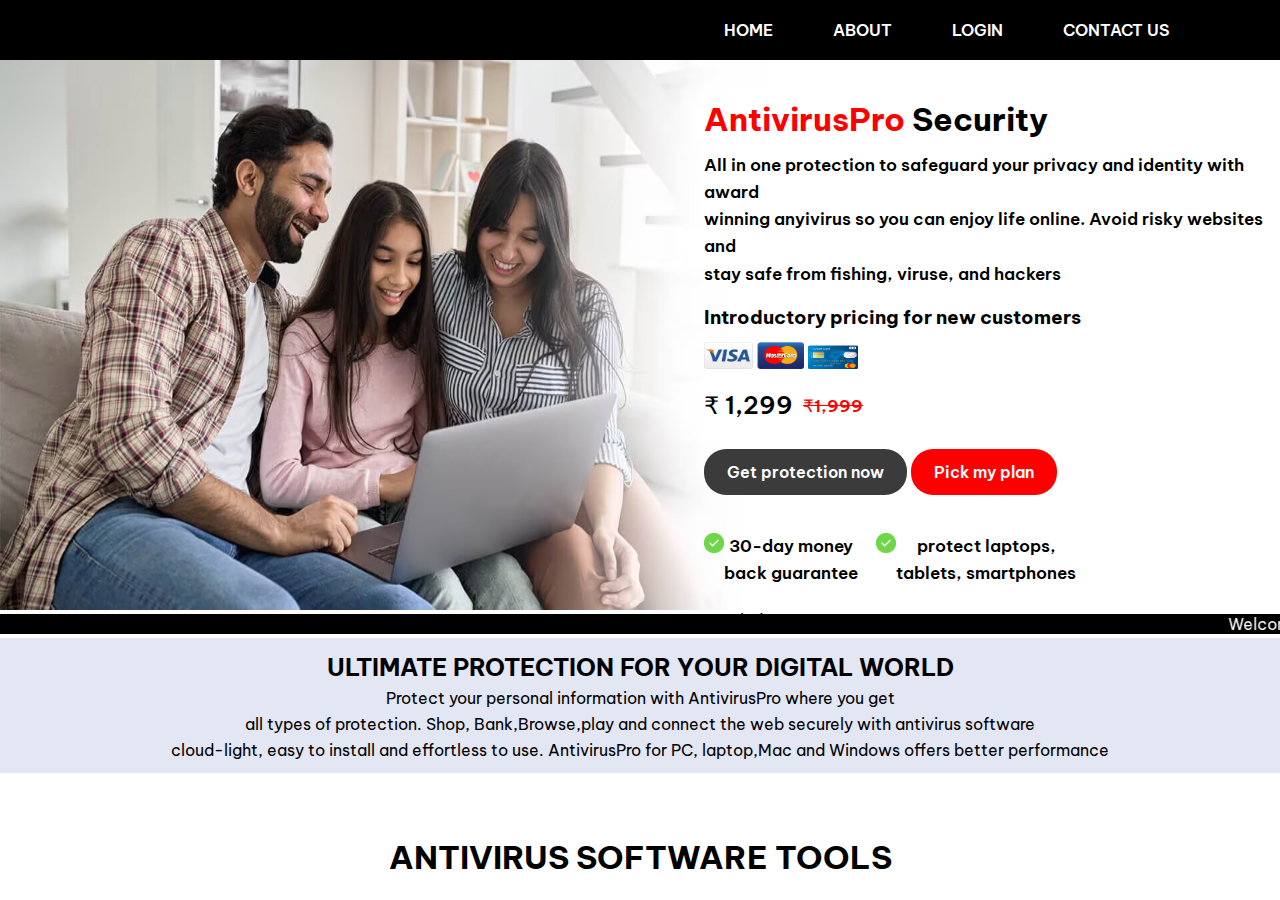
==== index.html @ f0b159dd "Add Files" ====
<!DOCTYPE html>
<html lang="en">

<head>
  <meta charset="UTF-8">
  <meta name="viewport" content="width=device-width, initial-scale=1.0">
  <title>AntivirusPro</title>
  <link rel="stylesheet" href="style.css">
  <link rel="stylesheet" type="text/css"
    href="https://cdnjs.cloudflare.com/ajax/libs/font-awesome/6.4.2/css/all.min.css">
</head>

<body>
  <div class="wrapper">
    <section id="header">
      <div class="sidebar">
        <i class="fas fa-bars" id="button"></i>
      </div>

      <div class="navbar">
        <div><a href="index.html">HOME</a></div>
        <div><a href="./html/AboutUs.html">ABOUT</a></div>
        <div><a href="./html/login.html">LOGIN</a></div>
        <div><a href="./html/contactUs.html">CONTACT US</a></div>
      </div>

    </section>

    <div class="image">
      <img src="./images/main.jpg" class="mySlides">
      <div class="text">
        <h1> <span>AntivirusPro</span> Security</h1>
        <p>All in one protection to safeguard your privacy and identity with award  <br>winning anyivirus
        so you can enjoy life online. Avoid risky websites and <br> stay safe from fishing, viruse, and hackers</p>

        <h3>Introductory pricing for new customers </h3>
        <img src="./images/card1.png" width="100">
        <img src="./images/card2.png" width="50">

        <div class="price" style="display: flex;">
          <p>&#8377; 1,299</p><p id="old-p">&#8377;1,999</p>
        </div>


        <div class="btns">
          <button class="f-btn">Get protection now</button>
          <button class="s-btn">Pick my plan</button>
          
        </div>

        <div class="feature">
          <div class="first">
            <img src="./images/tick.png">
             <p>30-day money <br>back guarantee</p>
          </div>
          
          <div class="second">
            <img src="./images/tick.png">
             <p>protect laptops, <br>tablets, smartphones</p>
          </div>
        </div>

        <div class="window">
          <p>Windows &nbsp; &nbsp;MacOs</p>
        </div>

       


      </div>
    </div>


    <marquee class="line">Welcome to AntivirusPro website. Kya aapke device mein virus hai aur aapko antivirus chahiye,
      idhar AaJao dila dunga </marquee>


    <div class="para">
      <h2>ULTIMATE PROTECTION FOR YOUR DIGITAL WORLD</h2>
      <p>Protect your personal information with AntivirusPro where you get <br>all types of protection. Shop,
        Bank,Browse,play and connect the web securely with antivirus software <br>
        cloud-light, easy to install and effortless to use. AntivirusPro for PC, laptop,Mac and Windows offers better
        performance </p>
    </div>

    <h1 class="title">ANTIVIRUS SOFTWARE TOOLS</h1>

    
  <div class="container">

      <div class="blocks">
        <div class="box">
          <img src="./images/Internet security.png" alt="">
          <h3>Internet Security for Windows</h3>
          <div class="feature">
            <p>Wi-Fi Scanner and <br> Browsing Protection</p>
          </div>
          <div class="prod-rating">
            <i class="fas fa-star"></i>
            <i class="fas fa-star"></i>
            <i class="fas fa-star"></i>
            <i class="fas fa-star"></i>
            <i class="fas fa-star-half-alt"></i>
          </div>
          <div  class="last-price">
            <p>&#8377; 1,299</p>
          </div> 
          <div class="new-price">
            <p>&#8377;999</p>
          </div>       
          <div class="users">
            <p>1 User, 1 Year</p>
          </div>
          <div class="btn" onclick="window.location.href='./html/product1.html';">BUY NOW</div>
        </div>

        <div class="box">
          <img src="./images/Total security.png" alt="">
          <h3>Total Security for Windows</h3>
          <div class="feature">
            <p>Best All round <br> Protection</p>
          </div>
          <div class="prod-rating">
            <i class="fas fa-star"></i>
            <i class="fas fa-star"></i>
            <i class="fas fa-star"></i>
            <i class="fas fa-star"></i>
            <i class="fas fa-star-half-alt"></i>
          </div>
          <div  class="last-price">
            <p>&#8377; 3,100</p>
          </div> 
          <div class="new-price">
            <p>&#8377; 2,499</p>
          </div>       
          <div class="users">
            <p>3 User, 1 Year</p>
          </div>
          <div class="btn" onclick="window.location.href='./html/product2.html';">BUY NOW</div>
        </div>

        <div class="box">
          <img src="./images/Advanced.png" alt="">
          <h3 style="font-size: 20px;">Advanced Protection for Windows</h3>
          <div class="feature">
            <p>Anti Malware and <br> Ransomware Protection</p>
          </div>
          <div class="prod-rating">
            <i class="fas fa-star"></i>
            <i class="fas fa-star"></i>
            <i class="fas fa-star"></i>
            <i class="fas fa-star"></i>
            <i class="fas fa-star-half-alt"></i>
          </div>
          <div  class="last-price">
            <p>&#8377; 1,100</p>
          </div> 
          <div class="new-price">
            <p>&#8377; 899</p>
          </div>       
          <div class="users">
            <p>1 User, 1 Year</p>
          </div>
          <div class="btn" onclick="window.location.href='./html/product3.html';">BUY NOW</div>
        </div>

        <div class="box">
          <img src="./images/security solution.png" alt="">
          <h3>Security Solution</h3>
          <div class="feature">
            <p>Wi-Fi Scanner and <br> Browsing Protection</p>
          </div>
          <div class="prod-rating">
            <i class="fas fa-star"></i>
            <i class="fas fa-star"></i>
            <i class="fas fa-star"></i>
            <i class="fas fa-star"></i>
            <i class="fas fa-star-half-alt"></i>
          </div>
          <div  class="last-price">
            <p>&#8377; 1,200</p>
          </div> 
          <div class="new-price">
            <p>&#8377; 1,099</p>
          </div>       
          <div class="users">
            <p>1 User, 1 Year</p>
          </div>
          <div class="btn" onclick="window.location.href='./html/product4.html';">BUY NOW</div>
        </div>

        <div class="box">
          <img src="./images/Antiviruspro.png" alt="">
          <h3>AntivirusPro Security</h3>
          <div class="feature">
            <p>Wi-Fi Scanner and <br> Browsing Protection</p>
          </div>
          <div class="prod-rating">
            <i class="fas fa-star"></i>
            <i class="fas fa-star"></i>
            <i class="fas fa-star"></i>
            <i class="fas fa-star"></i>
            <i class="fas fa-star-half-alt"></i>
          </div>
          <div  class="last-price">
            <p>&#8377; 1,299</p>
          </div> 
          <div class="new-price">
            <p>&#8377; 1,099</p>
          </div>       
          <div class="users">
            <p>1 User, 1 Year</p>
          </div>
          <div class="btn" onclick="window.location.href='./html/product5.html';">BUY NOW</div>
        </div>

        <div class="box">
          <img src="./images/Bitfender.png" alt="">
          <h3>Bitfender Solution Security</h3>
          <div class="feature">
            <p>Wi-Fi Scanner and <br> Browsing Protection</p>
          </div>
          <div class="prod-rating">
            <i class="fas fa-star"></i>
            <i class="fas fa-star"></i>
            <i class="fas fa-star"></i>
            <i class="fas fa-star"></i>
            <i class="fas fa-star-half-alt"></i>
          </div>
          <div  class="last-price">
            <p>&#8377; 1,499</p>
          </div> 
          <div class="new-price">
            <p>&#8377; 1,299</p>
          </div>       
          <div class="users">
            <p>1 User, 1 Year</p>
          </div>
          <div class="btn" onclick="window.location.href='./html/product6.html';">BUY NOW</div>
        </div>

        <div class="box">
          <img src="./images/Digital protection.png" alt="">
          <h3>Digital Protection</h3>
          <div class="feature">
            <p>Wi-Fi Scanner and <br> Browsing Protection</p>
          </div>
          <div class="prod-rating">
            <i class="fas fa-star"></i>
            <i class="fas fa-star"></i>
            <i class="fas fa-star"></i>
            <i class="fas fa-star"></i>
            <i class="fas fa-star-half-alt"></i>
          </div>
          <div  class="last-price">
            <p>&#8377; 1,600</p>
          </div> 
          <div class="new-price">
            <p>&#8377; 1,399</p>
          </div>       
          <div class="users">
            <p>2 User, 1 Year</p>
          </div>
          <div class="btn" onclick="window.location.href='./html/product7.html';">BUY NOW</div>
        </div>

        <div class="box">
          <img src="./images/norton.png" alt="">
          <h3>Norton Security</h3>
          <div class="feature">
            <p>Wi-Fi Scanner and <br> Browsing Protection</p>
          </div>
          <div class="prod-rating">
            <i class="fas fa-star"></i>
            <i class="fas fa-star"></i>
            <i class="fas fa-star"></i>
            <i class="fas fa-star"></i>
            <i class="fas fa-star-half-alt"></i>
          </div>
          <div  class="last-price">
            <p>&#8377; 1,299</p>
          </div> 
          <div class="new-price">
            <p>&#8377; 1,199</p>
          </div>       
          <div class="users">
            <p>1 User, 1 Year</p>
          </div>
          <div class="btn" onclick="window.location.href='./html/product8.html';">BUY NOW</div>
        </div>

        <div class="box">
          <img src="./images/Mcafee.png" alt="">
          <h3>Mcafee Security</h3>
          <div class="feature">
            <p>Wi-Fi Scanner and <br> Browsing Protection</p>
          </div>
          <div class="prod-rating">
            <i class="fas fa-star"></i>
            <i class="fas fa-star"></i>
            <i class="fas fa-star"></i>
            <i class="fas fa-star"></i>
            <i class="fas fa-star-half-alt"></i>
          </div>
          <div  class="last-price">
            <p>&#8377; 1,699</p>
          </div> 
          <div class="new-price">
            <p>&#8377; 1,299</p>
          </div>       
          <div class="users">
            <p>1 User, 1 Year</p>
          </div>
          <div class="btn" onclick="window.location.href='./html/product9.html';">BUY NOW</div>
        </div>

      </div>

  </div>

  <div class="feature-table">
    <table>
      <tr>
        <th>Features</th>
        <th>Internet Security</th>
        <th>Total Security <br>For Windows</th>
        <th>Advanced Protection <br>For Windows</th>
        <th>Security Solution</th>
        <th>AntivirusPro Security</th>
        <th>Bitfender Solution</th>
        <th>Digital Protection</th>
        <th>Norton Security</th>
        <th>McAfee Security</th>
      </tr>

      <tr>
        <td class="name">Malware Protection</td>
        <td></td>
        <td><i class="fa fa-check"></i></td>
        <td><i class="fa fa-check"></i></td>
        <td><i class="fa fa-check"></i></td>
        <td></td>
        <td><i class="fa fa-check"></i></td>
        <td><i class="fa fa-check"></i></td>
        <td></td>
        <td><i class="fa fa-check"></i></td>
      </tr>

      <tr>
        <td class="name">Anti-theft protection</td>
        <td></td>
        <td><i class="fa fa-check"></i></td>
        <td><i class="fa fa-check"></i></td>
        <td><i class="fa fa-check"></i></td>
        <td></td>
        <td><i class="fa fa-check"></i></td>
        <td></td>
        <td><i class="fa fa-check"></i></td>
        <td></td>
      </tr>
      <tr>
        <td class="name">Online Protection</td>
        <td></td>
        <td><i class="fa fa-check"></i></td>
        <td></td>
        <td><i class="fa fa-check"></i></td>
        <td><i class="fa fa-check"></i></td>
        <td><i class="fa fa-check"></i></td>
        <td></td>
        <td><i class="fa fa-check"></i></td>
        <td><i class="fa fa-check"></i></td>
      </tr>
      <tr>
        <td class="name">Webscam Protection</td>
        <td><i class="fa fa-check"></i></td>
        <td><i class="fa fa-check"></i></td>
        <td></td>
        <td><i class="fa fa-check"></i></td>
        <td><i class="fa fa-check"></i></td>
        <td></td>
        <td><i class="fa fa-check"></i></td>
        <td><i class="fa fa-check"></i></td>
        <td></td>
      </tr>
      <tr>
        <td class="name">Browsing Protection</td>
        <td></td>
        <td><i class="fa fa-check"></i></td>
        <td><i class="fa fa-check"></i></td>
        <td><i class="fa fa-check"></i></td>
        <td></td>
        <td><i class="fa fa-check"></i></td>
        <td><i class="fa fa-check"></i></td>
        <td><i class="fa fa-check"></i></td>
        <td></td>
      </tr>

      <tr>
        <td class="name">phishing Protection</td>
        <td><i class="fa fa-check"></i></td>
        <td></td>
        <td><i class="fa fa-check"></i></td>
        <td><i class="fa fa-check"></i></td>
        <td><i class="fa fa-check"></i></td>
        <td><i class="fa fa-check"></i></td>
        <td></td>
        <td><i class="fa fa-check"></i></td>
        <td></td>
      </tr>

      <tr>
        <td class="name"> Game booster</td>
        <td><i class="fa fa-check"></i></td>
        <td></td>
        <td><i class="fa fa-check"></i></td>
        <td><i class="fa fa-check"></i></td>
        <td></td>
        <td><i class="fa fa-check"></i></td>
        <td><i class="fa fa-check"></i></td>
        <td></td>
        <td></td>
      </tr>

      
    </table>
    
  </div>
    


    <footer class="footer">
      <div class="container">
        <div class="row">
          <div class="footer-col">
            <h4>Company</h4>
            <ul>
              <li><a href="#">about us</a></li>
              <li><a href="#">our services</a></li>
              <li><a href="#">privacy policy</a></li>
              <li><a href="#">affiliate program</a></li>
            </ul>
          </div>
          <div class="footer-col">
            <h4>Get Help</h4>
            <ul>
              <li><a href="#">FAQ</a></li>
              <li><a href="#">shipping</a></li>
              <li><a href="#">returns</a></li>
              <li><a href="#">order status</a></li>
              <li><a href="#">payment options</a></li>
            </ul>
          </div>
          <div class="footer-col">
            <h4>Supports</h4>
            <ul>
              <li><a href="#">Report an issue</a></li>
              <li><a href="#">How to videos</a></li>
              <li><a href="#">Report security vulnerability</a></li>
              <li><a href="#">FAQ's</a></li>
            </ul>
          </div>
          <div class="footer-col">
            <h4>follow us</h4>
            <div class="social-links">
              <a href="https://facebook.com"><i class="fab fa-facebook-f"></i></a>
              <a href="https://twitter.com"><i class="fab fa-twitter"></i></a>
              <a href="https://instagram.com"><i class="fab fa-instagram"></i></a>
              <a href="#"><i class="fab fa-linkedin-in"></i></a>
            </div>
          </div>
        </div>
      </div>

    </footer>
  </div>
  </div>
  <script src="index.js"></script>
</body>

</html>
---- style.css ----
@import url('https://fonts.googleapis.com/css2?family=Be+Vietnam+Pro&family=Open+Sans:wght@600&display=swap');

*{
    margin: 0;
    padding: 0;
    box-sizing: border-box;
    font-family: 'Be Vietnam Pro', sans-serif;
}
.wrapper{
    height: 100vh;
    overflow-y: auto;
    overflow-x: hidden;
}
.container{
    width: 1250px;
    margin: 0 auto;
}
#header{
    display: flex;
    align-items: center;
    justify-content: space-between;
    padding: 20px 80px;
    background: black;
    position: sticky;
    top: 0;
    left: 0;
    z-index: 100;
}
#button{
    display: none;
}
.navbar{
    display: flex;
    justify-content: space-around;
    align-items: center;
    left: 50%;
    z-index: 100;
}
.navbar div{
    list-style: none;
    padding: 0 30px;
    left: 50%;
}
.navbar div a{
    text-decoration: none;
    font-size: 16px;
    font-weight: 600;
    color: white;
}
.navbar div a:hover{
    color: #26fff1;
    transition: 0.5s;
}
.image{
    position: relative;
}
.image .text{
    position: absolute;
    top: 7%;
    left: 55%;
}
.text p{
    padding-top: 13px;
    line-height: 1.6;
    font-size: 17px;
    font-weight: 550;
}
.text h1 span{
    color: red;
}
.text h3{
    padding-top: 17px;
}
.text img{
    height: 40px;
    padding-top: 13px;
}
.text .feature img{
    width: 20px;
    height: 33px;
}
.text .feature{
    display: flex;
    margin-top: 20px;
}
.feature .first{
    display: flex;
}
.feature .second{
    display: flex;
    margin-left: 18px;
}
.window p{
    margin-left: 20px;
    margin-top: 8px;
    font-weight: 400;
    font-size: 16px;
}
.price p{
    font-size: 24px;
    display: flex;
}
.price #old-p{
    text-decoration: line-through;
    font-size: 17px;
    color: red;
    padding-left: 10px;
    padding-top: 20px;
}

.btns .f-btn{
    background-color: rgba(0, 0, 0, 0.769);
    padding: 13px 23px;
    color: white;
    border-radius: 22px;
    font-size: 16px; 
    font-weight: 600;
    margin-top: 25px;
    border: none;

}
.btns .s-btn{
    background-color: red;
    padding: 13px 23px;
    color: white;
    border-radius: 22px;
    font-size: 16px; 
    font-weight: 600;  
    border: none;  
}

.mySlides{
    height: 550px;
    width: 100%;
}
.mySlides img{
    height: 650px;
}
.line{
    background-color: black;
    color: white;
}
.para{
    text-align: center;
    line-height: 1.6;
    background-color: #e3e6f3;
    color: black;
    padding: 10px;
}

.title{
    text-align: center;
    padding-top: 4rem;
    padding-bottom: 2rem;
}
.blocks{
    display: flex;
    justify-content: space-evenly;
    flex-wrap: wrap;
}
.box{
    border: 0.4px solid black;
    width: 30%;
    height: 435px;
    border-radius: 6px;
    margin-bottom: 20px;
    margin-top: 30px;
    position: relative;
    overflow: hidden;
}
.box h3{
    text-align: center;
    font-size: 23px;
    padding: 5px;
}
.prod-rating{
    color: #ffc107;
    text-align: center;
    padding-top: 12px;
}
.feature{
    font-weight: 600;
    padding-top: 5px;
    text-align: center;
}

.last-price{
    text-decoration: line-through;
    padding-bottom: 3px;
    padding-top: 12px;
    color: red;    
    text-align: center;
}
.new-price{
    text-align: center;
    font-size: 23px;
    font-weight: 700;
}
.users{
    text-align: center;
    font-weight: 700;
    padding-top: 14px;
    padding-bottom: 10px;
}

.box img{ 
   height: 130px;
   width: 150px;
   margin-top: 12px;
   margin-left: 120px;
} 

.box:hover{
    box-shadow: 0 0 15px rgba(0, 0, 0, 0.5);
    transform: scale(1.03);
    transition: 0.5s;
}
.row{
    display: flex;
    flex-wrap: wrap;
}


.footer{
    background-color: black;
    padding: 70px 0;
}
.footer-col{
    width: 25%;
    padding: 0 15px;
}
.footer-col h4{
    font-size: 18px;
    color: #ffffff;
    text-transform: capitalize;
    margin-bottom: 35px;
    font-weight: 500;
    position: relative;
}
.footer-col h4::before{
    content: '';
    position: absolute;
    left: 0;
    bottom: -10px;
    background-color:#e91e63 ;
    height: 2px;
    box-sizing: border-box;
    width: 50px;
}
.footer-col ul li:not(:last-child){
    margin-bottom: 10px;
}
.footer-col ul li a{
    font-size: 16px;
    text-transform: capitalize;
    color: #ffffff;
    text-decoration: none;
    font-weight: 300;
    color: #bbbbbb;
    display: block;
    transition: all 0.3s ease;
}
.footer-col ul li a:hover{
    color: #ffffff;
    padding-left: 8px;
}
.footer-col .social-links a{
    display: inline-block; 
    height: 40px;
    width: 40px;
    background-color: rgba(255,255,255,0.2);
    margin: 0 10px 10px 0;
    text-align: center;
    line-height: 40px; 
    border-radius: 50%;
    color: #ffffff;
    transition: all 0.5s ease;
}
.footer-col .social-links a:hover{
    color: #24262b;
    background-color: #ffffff;
}
.btn{
    /* background-color: rgba(0, 0, 0, 0.769); */
    background-color: rgba(255, 0, 0, 0.838);
    padding: 0.8rem 2.3rem;
    color: white;
    font-size: 18px;
    position: relative;
    z-index: 1;
    width: 300px;
    border-radius: 5px;
    margin-bottom: 5px;
    margin-left: 35px;
    text-align: center;
}

/* feature-table */
.feature-table{
   margin: 50px 40px 50px;
   /* min-width: 1000px; */
   overflow-x: scroll;
}

table {
    border-collapse: collapse;
    border-spacing: 0;
    border: 1px solid #ddd;
    width: 2000px;
    height: 700px;
}
  
th, td {
   text-align: center;
   padding: 15px;
}
  
th:first-child, td:first-child {
   text-align: left;
}
  
tr:nth-child(even) {
   background-color: #f2f2f2;
}
  
.fa-check {
    color: black;
    font-size: 20px;
}
  
.fa-remove {
   color: red;
}

.name{
    font-weight: 750;
}
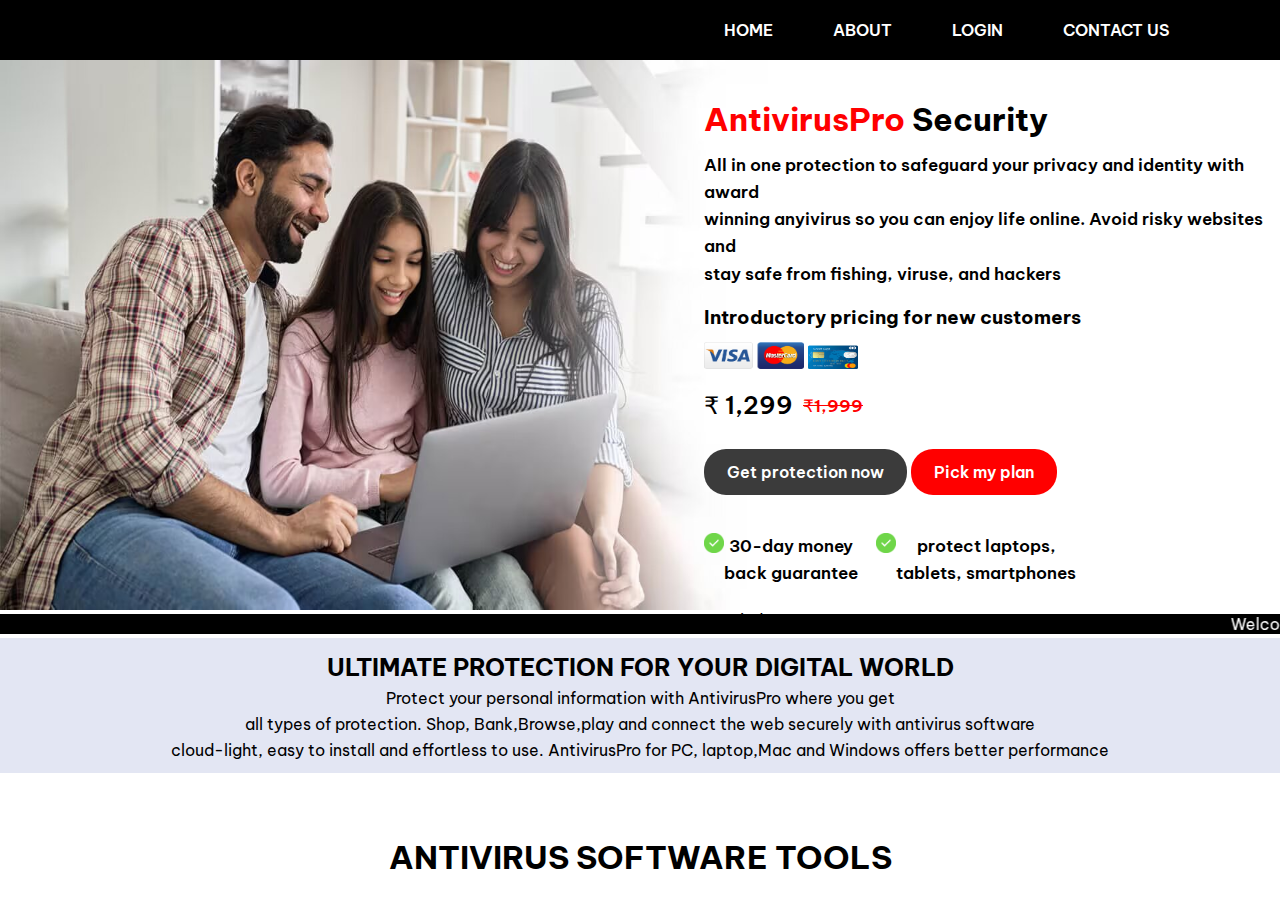
==== commit 58649860: "commited" ====
--- a/index.html
+++ b/index.html
@@ -317,115 +317,6 @@
       </div>
 
   </div>
-
-  <div class="feature-table">
-    <table>
-      <tr>
-        <th>Features</th>
-        <th>Internet Security</th>
-        <th>Total Security <br>For Windows</th>
-        <th>Advanced Protection <br>For Windows</th>
-        <th>Security Solution</th>
-        <th>AntivirusPro Security</th>
-        <th>Bitfender Solution</th>
-        <th>Digital Protection</th>
-        <th>Norton Security</th>
-        <th>McAfee Security</th>
-      </tr>
-
-      <tr>
-        <td class="name">Malware Protection</td>
-        <td></td>
-        <td><i class="fa fa-check"></i></td>
-        <td><i class="fa fa-check"></i></td>
-        <td><i class="fa fa-check"></i></td>
-        <td></td>
-        <td><i class="fa fa-check"></i></td>
-        <td><i class="fa fa-check"></i></td>
-        <td></td>
-        <td><i class="fa fa-check"></i></td>
-      </tr>
-
-      <tr>
-        <td class="name">Anti-theft protection</td>
-        <td></td>
-        <td><i class="fa fa-check"></i></td>
-        <td><i class="fa fa-check"></i></td>
-        <td><i class="fa fa-check"></i></td>
-        <td></td>
-        <td><i class="fa fa-check"></i></td>
-        <td></td>
-        <td><i class="fa fa-check"></i></td>
-        <td></td>
-      </tr>
-      <tr>
-        <td class="name">Online Protection</td>
-        <td></td>
-        <td><i class="fa fa-check"></i></td>
-        <td></td>
-        <td><i class="fa fa-check"></i></td>
-        <td><i class="fa fa-check"></i></td>
-        <td><i class="fa fa-check"></i></td>
-        <td></td>
-        <td><i class="fa fa-check"></i></td>
-        <td><i class="fa fa-check"></i></td>
-      </tr>
-      <tr>
-        <td class="name">Webscam Protection</td>
-        <td><i class="fa fa-check"></i></td>
-        <td><i class="fa fa-check"></i></td>
-        <td></td>
-        <td><i class="fa fa-check"></i></td>
-        <td><i class="fa fa-check"></i></td>
-        <td></td>
-        <td><i class="fa fa-check"></i></td>
-        <td><i class="fa fa-check"></i></td>
-        <td></td>
-      </tr>
-      <tr>
-        <td class="name">Browsing Protection</td>
-        <td></td>
-        <td><i class="fa fa-check"></i></td>
-        <td><i class="fa fa-check"></i></td>
-        <td><i class="fa fa-check"></i></td>
-        <td></td>
-        <td><i class="fa fa-check"></i></td>
-        <td><i class="fa fa-check"></i></td>
-        <td><i class="fa fa-check"></i></td>
-        <td></td>
-      </tr>
-
-      <tr>
-        <td class="name">phishing Protection</td>
-        <td><i class="fa fa-check"></i></td>
-        <td></td>
-        <td><i class="fa fa-check"></i></td>
-        <td><i class="fa fa-check"></i></td>
-        <td><i class="fa fa-check"></i></td>
-        <td><i class="fa fa-check"></i></td>
-        <td></td>
-        <td><i class="fa fa-check"></i></td>
-        <td></td>
-      </tr>
-
-      <tr>
-        <td class="name"> Game booster</td>
-        <td><i class="fa fa-check"></i></td>
-        <td></td>
-        <td><i class="fa fa-check"></i></td>
-        <td><i class="fa fa-check"></i></td>
-        <td></td>
-        <td><i class="fa fa-check"></i></td>
-        <td><i class="fa fa-check"></i></td>
-        <td></td>
-        <td></td>
-      </tr>
-
-      
-    </table>
-    
-  </div>
-    
 
 
     <footer class="footer">
--- a/style.css
+++ b/style.css
@@ -282,7 +282,7 @@
 }
 .btn{
     /* background-color: rgba(0, 0, 0, 0.769); */
-    background-color: rgba(255, 0, 0, 0.838);
+    background-color: black;
     padding: 0.8rem 2.3rem;
     color: white;
     font-size: 18px;
